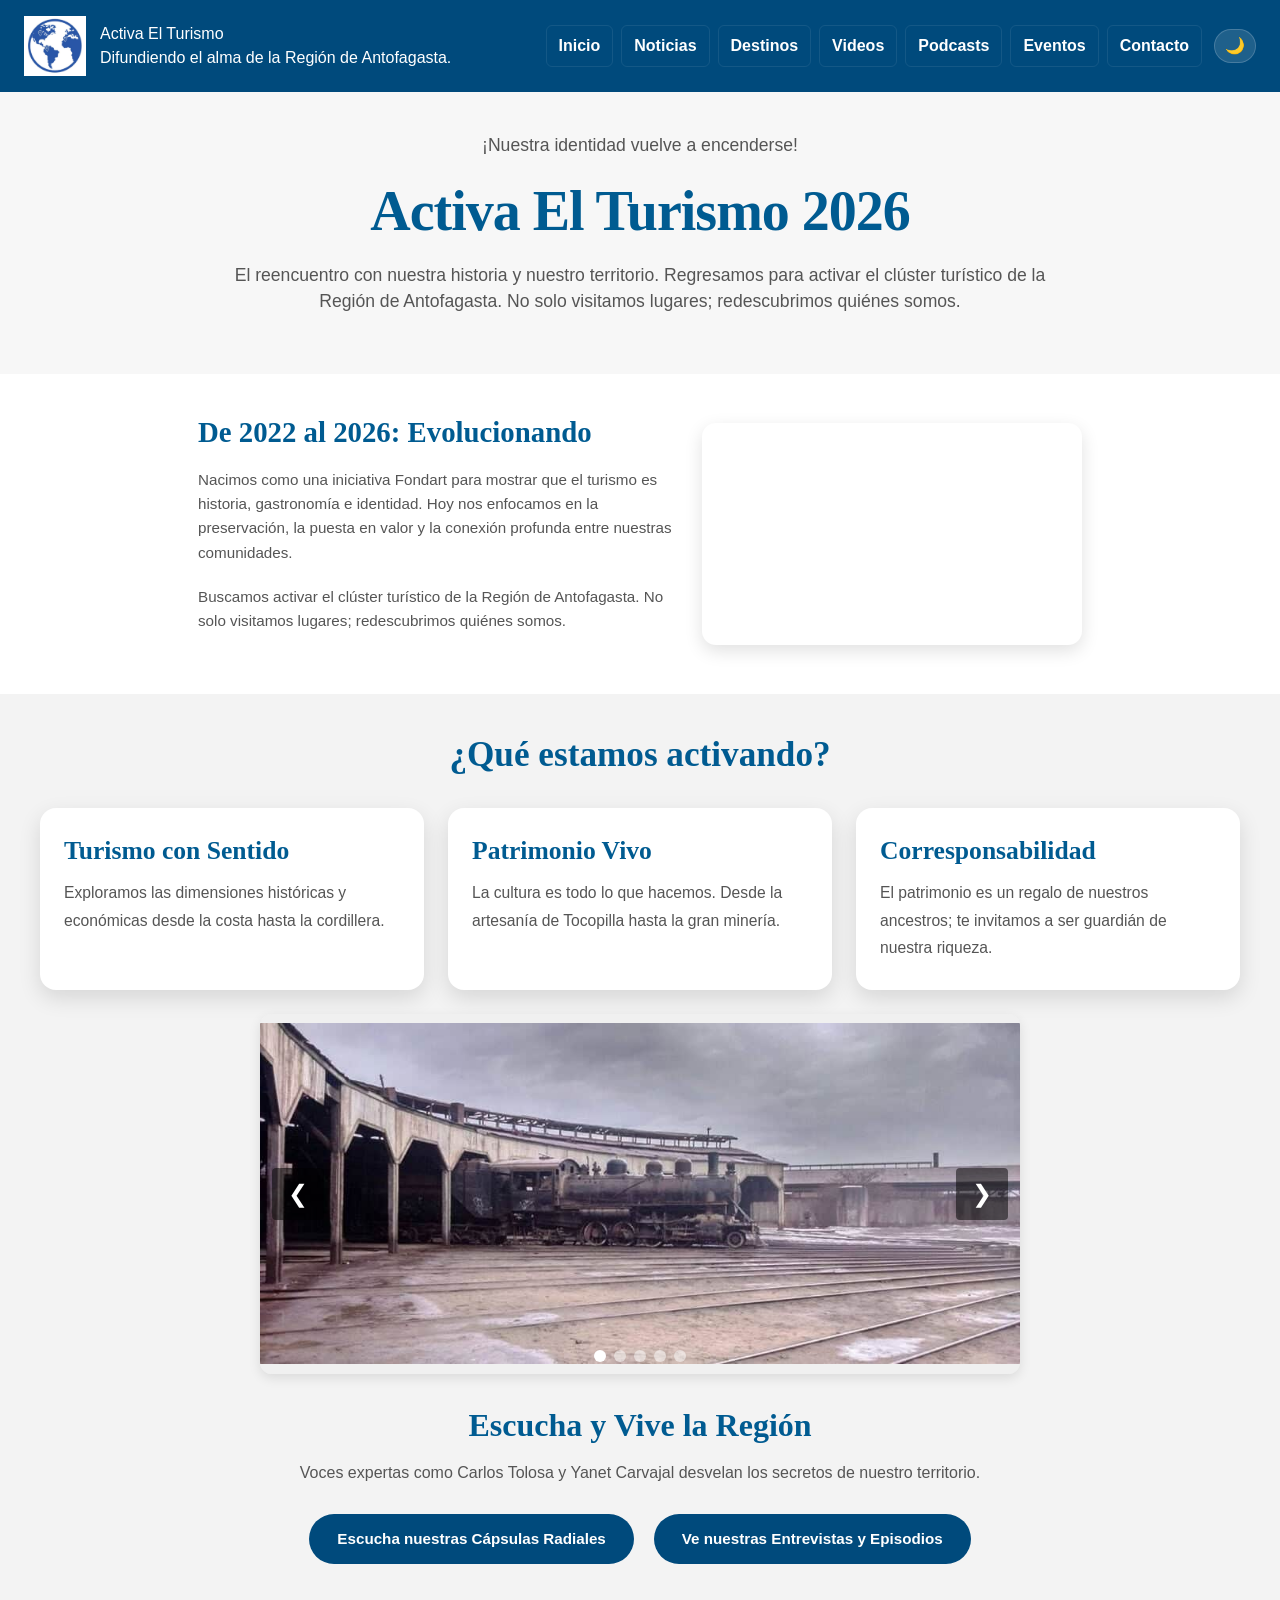
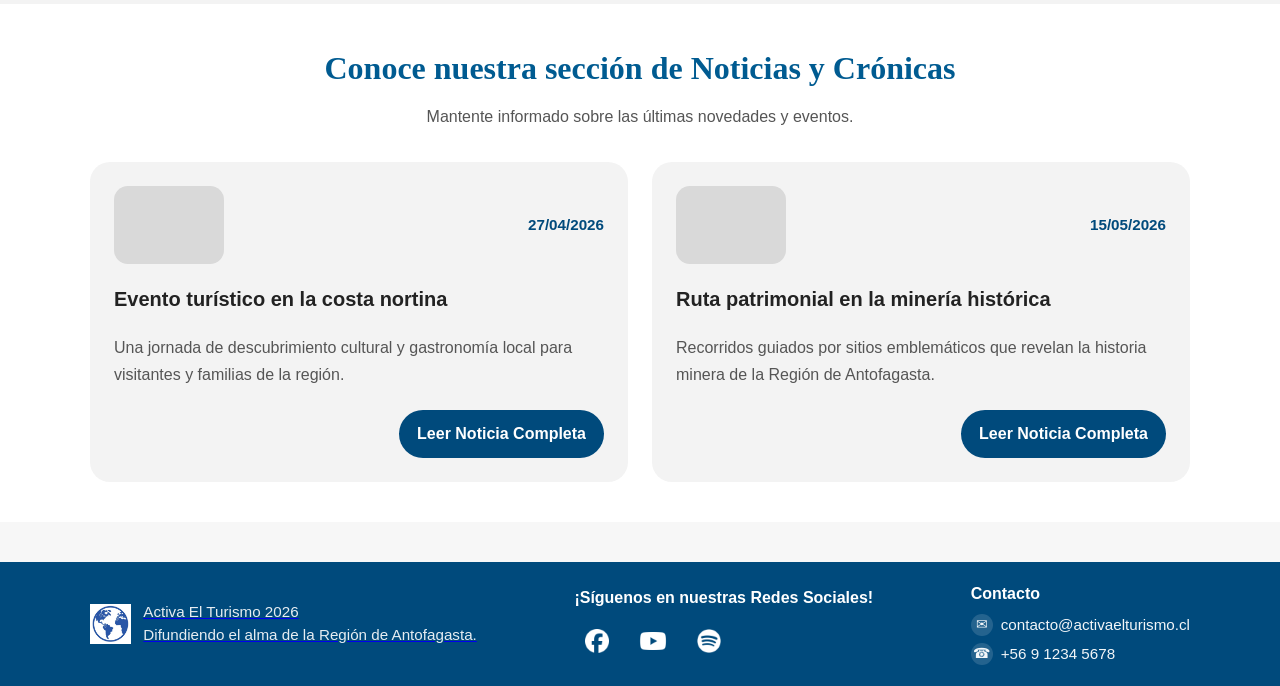
==== index.html @ f39cff01 "Prototipo mejorado portal Activa El Turismo Mejora en base al prototipo inicial propuesto para el po" ====
<!DOCTYPE html>
<html lang="es">
<head>
    <meta charset="UTF-8">
    <meta name="viewport" content="width=device-width, initial-scale=1.0">
    <title>Activa El Turismo </title>
    <link rel="stylesheet" href="css/styles.css">
</head>
<body>
    <header class="site-header">
        <div class="header-inner">
            <div class="logo-container">
                <a href="index.html" class="logo-link">
                    <img src="img/Logo ActivaelTurismo.png" alt="Activa el Turismo logo" class="site-logo">
                </a>
                <a href="index.html" class="logo-link site-title-link">Activa El Turismo <br> Difundiendo el alma de la Región de Antofagasta.</a>
            </div>

            <nav class="site-nav" aria-label="Main navigation">
                <a href="index.html" class="nav-link">Inicio</a>
                <a href="noticias.html" class="nav-link">Noticias</a>
                <a href="#" class="nav-link">Destinos</a>
                <a href="videos.html" class="nav-link">Videos</a>
                <a href="podcasts.html" class="nav-link">Podcasts</a>
                <a href="#" class="nav-link">Eventos</a>
                <a href="#site-footer" class="nav-link">Contacto</a>
                <button class="theme-toggle" id="theme-toggle" type="button" aria-label="Cambiar a modo oscuro">🌙</button>
            </nav>
        </div>
    </header>

    <main>
        <section class="hero">
            <p>¡Nuestra identidad vuelve a encenderse!</p>
            <h1>Activa El Turismo 2026</h1>
            <p>El reencuentro con nuestra historia y nuestro territorio. Regresamos para activar el clúster turístico de la Región de Antofagasta. No solo visitamos lugares; redescubrimos quiénes somos.</p>
        </section>

        <section class="slider-section">
            <div class="slider-wrapper">
                <div class="slider-text">
                    <h2>De 2022 al 2026: Evolucionando</h2>
                    <p>Nacimos como una iniciativa Fondart para mostrar que el turismo es historia, gastronomía e identidad. Hoy nos enfocamos en la preservación, la puesta en valor y la conexión profunda entre nuestras comunidades.</p>
                    <p>Buscamos activar el clúster turístico de la Región de Antofagasta. No solo visitamos lugares; redescubrimos quiénes somos.</p>
                </div>
                <div class="video-embed-card">
                    <iframe src="https://www.youtube.com/embed/65KJf-vtt9I?si=HxEZ2-g8BBGHd6oU" title="Video destacado de Activa el Turismo" frameborder="0" allow="accelerometer; autoplay; clipboard-write; encrypted-media; gyroscope; picture-in-picture; web-share" referrerpolicy="strict-origin-when-cross-origin" allowfullscreen loading="lazy"></iframe>
                </div>
            </div>
        </section>
        <section class="feature-cards-section">
            <h2 class="section-title">¿Qué estamos activando?</h2>
            <div class="feature-cards">
                <article class="feature-card">
                    <h3>Turismo con Sentido</h3>
                    <p>Exploramos las dimensiones históricas y económicas desde la costa hasta la cordillera.</p>
                </article>
                <article class="feature-card">
                    <h3>Patrimonio Vivo</h3>
                    <p>La cultura es todo lo que hacemos. Desde la artesanía de Tocopilla hasta la gran minería.</p>
                </article>
                <article class="feature-card">
                    <h3>Corresponsabilidad</h3>
                    <p>El patrimonio es un regalo de nuestros ancestros; te invitamos a ser guardián de nuestra riqueza.</p>
                </article>
            </div>
                            <div class="slider-container">
                    <div class="slider-track">
                        <div class="slider-item"><img src="img/estacion baquedano.jpg" alt="Estación Baquedano"></div>
                        <div class="slider-item"><img src="img/mina chuquicamata.JPG" alt="Mina Chuquicamata"></div>
                        <div class="slider-item"><img src="img/muelle salitrero.jpg" alt="Muelle Salitrero"></div>
                        <div class="slider-item"><img src="img/ruinas huancacha.jpg" alt="Ruinas Huancacha"></div>
                        <div class="slider-item"><img src="img/pictograma.jpg" alt="Pictograma"></div>
                    </div>
                    <button class="slider-btn slider-prev" aria-label="Previous slide">❮</button>
                    <button class="slider-btn slider-next" aria-label="Next slide">❯</button>
                    <div class="slider-indicators">
                        <button class="indicator active" data-slide="0" aria-label="Slide 1"></button>
                        <button class="indicator" data-slide="1" aria-label="Slide 2"></button>
                        <button class="indicator" data-slide="2" aria-label="Slide 3"></button>
                        <button class="indicator" data-slide="3" aria-label="Slide 4"></button>
                        <button class="indicator" data-slide="4" aria-label="Slide 5"></button>
                    </div>
                </div>
            <h2 class="section-subtitle">Escucha y Vive la Región</h2>
            <p class="section-description">Voces expertas como Carlos Tolosa y Yanet Carvajal desvelan los secretos de nuestro territorio.</p>
            <div class="section-buttons">
                <a href="podcasts.html" class="action-btn">Escucha nuestras Cápsulas Radiales</a>
                <a href="videos.html" class="action-btn">Ve nuestras Entrevistas y Episodios</a>
            </div>
        </section>

        <section class="news-section">
            <div class="news-inner">
                <h2 class="news-title">Conoce nuestra sección de Noticias y Crónicas</h2>
                <p class="news-description">Mantente informado sobre las últimas novedades y eventos.</p>

                <div class="news-cards">
                    <article class="news-card">
                        <div class="news-card-top">
                            <div class="news-image-placeholder"></div>
                            <span class="news-date">27/04/2026</span>
                        </div>
                        <h3>Evento turístico en la costa nortina</h3>
                        <p>Una jornada de descubrimiento cultural y gastronomía local para visitantes y familias de la región.</p>
                        <a href="noticias.html" class="news-btn">Leer Noticia Completa</a>
                    </article>
                    <article class="news-card">
                        <div class="news-card-top">
                            <div class="news-image-placeholder"></div>
                            <span class="news-date">15/05/2026</span>
                        </div>
                        <h3>Ruta patrimonial en la minería histórica</h3>
                        <p>Recorridos guiados por sitios emblemáticos que revelan la historia minera de la Región de Antofagasta.</p>
                        <a href="noticias.html" class="news-btn">Leer Noticia Completa</a>
                    </article>
                </div>
            </div>
        </section>
    </main>

    <button class="back-to-top" id="back-to-top" type="button" aria-label="Volver arriba">↑</button>

    <script src="js/main.js"></script>

    <footer id="site-footer" class="site-footer">
            <div class="footer-inner">
                <div class="footer-left">
                    <a href="index.html" class="logo-link footer-logo-link">
                        <img src="img/Logo ActivaelTurismo.png" alt="Activa el Turismo logo" class="footer-logo">
                    </a>
                    <a href="index.html">
                        <p class="footer-copy">Activa El Turismo 2026 <br> Difundiendo el alma de la Región de Antofagasta.</p>
                    </a>
                </div>
                <div class="footer-links">
                        <h3>¡Síguenos en nuestras Redes Sociales!</h3>
                    <div class="footer-socials-row">
                        <a href="https://www.facebook.com/activaelturismo/" class="footer-link footer-social" aria-label="Facebook"><img src="img/facebook-brands-solid.png" alt="Facebook">
                        </a>
                        <a href="https://www.youtube.com/@activaelturismo5733" class="footer-link footer-social" aria-label="YouTube"><img src="img/youtube-brands-solid.png" alt="YouTube">
                        </a>
                        <a href="https://open.spotify.com/show/64Todh3Bnbe72WPwACtRf4" class="footer-link footer-social" aria-label="Spotify"><img src="img/spotify-brands-solid.png" alt="Spotify">
                        </a>
                    </div>
                </div>
                <div class="footer-right">
                    <div class="footer-contact">
                        <h3>Contacto</h3>
                        <a href="mailto:contacto@activaelturismo.cl" class="footer-contact-link">
                            <span class="footer-contact-icon">✉</span>
                            contacto@activaelturismo.cl
                        </a>
                        <a href="tel:+56912345678" class="footer-contact-link">
                            <span class="footer-contact-icon">☎</span>
                            +56 9 1234 5678
                        </a>
                    </div>


                </div>
            </div>
        </footer>
    </body>
</html>
---- css/styles.css ----
:root {
    --background: #f7f7f7;
    --surface: #ffffff;
    --surface-muted: #f3f3f3;
    --header-bg: #004a7c;
    --header-text: #ffffff;
    --accent: #ffd700;
    --heading-color: #005b91;
    --text-main: #222;
    --text-muted: #555;
    --border-color: rgba(0,0,0,0.08);
    --shadow: rgba(0, 0, 0, 0.12);
}

body.dark-mode {
    --background: #10131a;
    --surface: #171c27;
    --surface-muted: #202634;
    --header-bg: #06243d;
    --header-text: #f4f7fb;
    --accent: #ffcf33;
    --heading-color: #ffd166;
    --text-main: #f4f7fb;
    --text-muted: #c8d1e0;
    --border-color: rgba(255,255,255,0.12);
    --shadow: rgba(0, 0, 0, 0.35);
}

@import url('https://fonts.googleapis.com/css2?family=Poppins:wght@400;600;700&display=swap');
@import url('https://fonts.googleapis.com/css2?family=Playfair+Display:wght@700;800&display=swap');

* {
    box-sizing: border-box;
    margin: 0;
    padding: 0;
}

body {
    font-family: 'Poppins', sans-serif;
    line-height: 1.5;
    background: var(--background);
    color: var(--text-main);
    transition: background 180ms ease, color 180ms ease;
}

.site-header {
    background: var(--header-bg);
    padding: 16px 24px;
    color: var(--header-text);
}

.header-inner {
    display: flex;
    align-items: center;
    gap: 20px;
}

.logo-container {
    display: flex;
    align-items: center;
    gap: 14px;
}

.logo-link {
    display: inline-flex;
    align-items: center;
    text-decoration: none;
    color: inherit;
}

.footer-logo-link {
    display: inline-flex;
    align-items: center;
}

.site-logo {
    max-height: 60px;
    width: auto;
    display: block;
}

.site-title {
    font-size: 1.5rem;
    font-weight: 700;
}

.site-nav {
    margin-left: auto;
    display: flex;
    gap: 8px;
    align-items: center;
}

.nav-link {
    color: var(--header-text);
    text-decoration: none;
    padding: 8px 12px;
    border-radius: 6px;
    font-weight: 600;
    background: transparent;
    border: 1px solid rgba(255,255,255,0.08);
    transition: background 150ms ease, transform 120ms ease;
}

.nav-link:hover {
    background: rgba(255,255,255,0.06);
    transform: translateY(-1px);
}

.theme-toggle {
    border: 1px solid rgba(255,255,255,0.18);
    background: rgba(255,255,255,0.12);
    color: var(--header-text);
    border-radius: 999px;
    padding: 8px 10px;
    cursor: pointer;
    font-size: 1rem;
    line-height: 1;
    margin-left: 4px;
}

.theme-toggle:hover {
    background: rgba(255,255,255,0.2);
}

.back-to-top {
    position: fixed;
    right: 20px;
    bottom: 20px;
    z-index: 1000;
    width: 48px;
    height: 48px;
    border: none;
    border-radius: 50%;
    background: var(--header-bg);
    color: var(--header-text);
    font-size: 1.25rem;
    cursor: pointer;
    box-shadow: 0 8px 24px rgba(0, 0, 0, 0.2);
    display: none;
    align-items: center;
    justify-content: center;
}

.back-to-top:hover {
    filter: brightness(1.08);
}

.back-to-top.visible {
    display: flex;
}

@media (max-width: 700px) {
    .header-inner {
        flex-direction: column;
        align-items: flex-start;
        gap: 12px;
    }

    .site-nav {
        width: 100%;
        flex-wrap: wrap;
        gap: 6px;
    }

    .nav-link {
        flex: 1 1 auto;
        text-align: center;
    }
}

.hero {
    padding: 40px 24px;
    max-width: 900px;
    margin: 0 auto;
    text-align: center;
}

.hero h1 {
    font-size: 3.5rem;
    margin-bottom: 16px;
    text-align: center;
    font-family: 'Playfair Display', serif;
    font-weight: 800;
    color: var(--heading-color);
    letter-spacing: -1px;
    line-height: 1.2;
}

.hero p {
    font-size: 1.1rem;
    color: var(--text-muted);
    text-align: center;
    margin-bottom: 20px;
}

/* Footer */
.site-footer {
    background: var(--header-bg);
    color: var(--header-text);
    padding: 20px 24px;
    margin-top: 40px;
}

.footer-inner {
    max-width: 1100px;
    margin: 0 auto;
    display: flex;
    align-items: center;
    justify-content: space-between;
    gap: 12px;
}

.footer-left {
    display: flex;
    align-items: center;
    gap: 12px;
}

.footer-logo {
    max-height: 40px;
    width: auto;
}

.footer-copy {
    color: rgba(255,255,255,0.9);
    font-size: 0.95rem;
}

.footer-right {
    display: flex;
    flex-direction: column;
    align-items: flex-end;
    gap: 12px;
}

.footer-contact {
    display: flex;
    flex-direction: column;
    gap: 6px;
}

.footer-contact h3 {
    font-size: 1rem;
    margin-bottom: 2px;
    color: var(--header-text);
}

.footer-contact-link {
    display: inline-flex;
    align-items: center;
    gap: 8px;
    color: rgba(255,255,255,0.95);
    text-decoration: none;
    font-size: 0.95rem;
}

.footer-contact-icon {
    display: inline-flex;
    align-items: center;
    justify-content: center;
    width: 22px;
    height: 22px;
    border-radius: 50%;
    background: rgba(255,255,255,0.14);
    font-size: 0.85rem;
}

.footer-links {
    display: flex;
    flex-direction: column;
    align-items: flex-start;
    gap: 8px;
}

.footer-links h3 {
    font-size: 1rem;
    margin-bottom: 2px;
    color: var(--header-text);
}

.footer-link {
    color: rgba(255,255,255,0.9);
    text-decoration: none;
    font-size: 0.95rem;
    padding: 6px 8px;
    border-radius: 8px;
    display: inline-flex;
    align-items: center;
    gap: 8px;
}

.footer-link:hover {
    background: rgba(255,255,255,0.08);
}

.footer-socials-row {
    display: flex;
    flex-direction: row;
    gap: 10px;
    align-items: center;
}

.footer-link img,
.footer-social i {
    width: 30px;
    height: 30px;
    display: inline-flex;
    align-items: center;
    justify-content: center;
    object-fit: contain;
    /* ensure icons appear white */
    filter: brightness(0) invert(1);
    color: #ffffff;
}

@media (max-width: 700px) {
    .footer-inner {
        flex-direction: column;
        align-items: flex-start;
        gap: 10px;
    }

    .footer-right {
        align-items: flex-start;
        width: 100%;
    }

    .footer-links {
        width: 100%;
        justify-content: flex-start;
        flex-wrap: wrap;
    }
}

.panel-form-section {
    padding: 0 24px 40px;
    max-width: 1000px;
    margin: 0 auto;
}

.panel-form-card {
    background: var(--surface);
    border: 1px solid var(--border-color);
    border-radius: 18px;
    padding: 28px;
    box-shadow: 0 10px 30px var(--shadow);
}

.panel-form-card h2 {
    font-family: 'Playfair Display', serif;
    color: var(--heading-color);
    margin-bottom: 20px;
}

.form-grid {
    display: grid;
    grid-template-columns: repeat(2, minmax(0, 1fr));
    gap: 16px;
}

.form-field {
    display: flex;
    flex-direction: column;
    gap: 8px;
    font-weight: 600;
    color: var(--text-main);
}

.form-field span {
    font-size: 0.95rem;
}

.form-field input,
.form-field textarea {
    width: 100%;
    border: 1px solid var(--border-color);
    border-radius: 10px;
    padding: 12px 14px;
    font: inherit;
    background: var(--surface-muted);
    color: var(--text-main);
}

.form-field textarea {
    resize: vertical;
    min-height: 110px;
}

.form-field-full {
    grid-column: 1 / -1;
}

.image-upload-block {
    margin-top: 20px;
    display: flex;
    flex-direction: column;
    gap: 12px;
}

.image-upload-btn,
.form-action-btn {
    border: none;
    border-radius: 999px;
    padding: 10px 16px;
    font-weight: 600;
    cursor: pointer;
    transition: transform 120ms ease, filter 120ms ease;
}

.image-upload-btn {
    background: var(--accent);
    color: #1c1c1c;
    align-self: flex-start;
}

.image-upload-btn:hover,
.form-action-btn:hover {
    transform: translateY(-1px);
    filter: brightness(1.02);
}

.image-preview-box {
    min-height: 180px;
    border: 2px dashed var(--border-color);
    border-radius: 14px;
    display: flex;
    align-items: center;
    justify-content: center;
    background: var(--surface-muted);
    overflow: hidden;
}

.image-preview-box img {
    display: none;
    width: 100%;
    height: 100%;
    object-fit: cover;
}

.image-preview-box.has-image img {
    display: block;
}

.image-preview-box span {
    color: var(--text-muted);
    padding: 16px;
    text-align: center;
}

.form-actions {
    display: flex;
    gap: 12px;
    flex-wrap: wrap;
    margin-top: 24px;
}

.form-action-btn.primary {
    background: var(--header-bg);
    color: var(--header-text);
}

.form-action-btn.secondary {
    background: var(--surface-muted);
    color: var(--text-main);
    border: 1px solid var(--border-color);
}

@media (max-width: 700px) {
    .form-grid {
        grid-template-columns: 1fr;
    }

    .panel-form-card {
        padding: 20px;
    }
}

/* Image Slider */
.slider-section {
    padding: 40px 24px;
    background: var(--surface);
}

.slider-wrapper {
    max-width: 1100px;
    margin: 0 auto;
    display: flex;
    gap: 24px;
    align-items: center;
    justify-content: center;
}

.slider-text {
    flex: 0 0 45%;
    max-width: 480px;
}

.video-embed-card {
    flex: 0 0 380px;
    max-width: 380px;
    background: var(--surface);
    border-radius: 14px;
    padding: 10px;
    box-shadow: 0 6px 18px var(--shadow);
}

.video-embed-card iframe {
    width: 100%;
    aspect-ratio: 16 / 9;
    border: 0;
    border-radius: 10px;
    display: block;
}

.slider-text h2 {
        font-family: 'Playfair Display', serif;
        font-size: 1.8rem;
        color: var(--heading-color);
        margin-bottom: 16px;
        line-height: 1.3;
    }
.slider-text p {
    font-size: 0.95rem;
    color: var(--text-muted);
    margin-bottom: 20px;
    line-height: 1.6;
}

.slider-highlights {
    list-style: none;
    padding: 0;
}

.slider-highlights li {
    padding: 8px 0;
    padding-left: 24px;
    position: relative;
    color: #666;
    font-size: 0.95rem;
}

.slider-highlights li:before {
    content: "✓";
    position: absolute;
    left: 0;
    color: var(--accent);
    font-weight: bold;
    font-size: 1.1rem;
}

.slider-container {
    max-width: 760px;
    margin: 24px auto 0 auto;
    position: relative;
    overflow: hidden;
    border-radius: 12px;
    box-shadow: 0 4px 12px rgba(0, 0, 0, 0.1);
}

.slider-track {
    display: flex;
    transition: transform 500ms ease-in-out;
}

.slider-item {
    min-width: 100%;
    display: flex;
    align-items: center;
    justify-content: center;
    background: #f0f0f0;
}

.slider-item img {
    width: 100%;
    height: auto;
    max-height: 360px;
    object-fit: cover;
    display: block;
}

.slider-btn {
    position: absolute;
    top: 50%;
    transform: translateY(-50%);
    background: rgba(0, 0, 0, 0.5);
    color: white;
    border: none;
    padding: 12px 16px;
    font-size: 24px;
    cursor: pointer;
    border-radius: 4px;
    transition: background 200ms ease;
    z-index: 10;
}

.slider-btn:hover {
    background: rgba(0, 0, 0, 0.8);
}

.slider-prev {
    left: 12px;
}

.slider-next {
    right: 12px;
}

.slider-indicators {
    position: absolute;
    bottom: 12px;
    left: 50%;
    transform: translateX(-50%);
    display: flex;
    gap: 8px;
    z-index: 10;
}

.indicator {
    width: 12px;
    height: 12px;
    border-radius: 50%;
    background: rgba(255, 255, 255, 0.5);
    border: none;
    cursor: pointer;
    transition: background 200ms ease;
}

.indicator.active {
    background: rgba(255, 255, 255, 1);
}

.indicator:hover {
    background: rgba(255, 255, 255, 0.8);
}

@media (max-width: 700px) {
    .slider-item img {
        max-height: 300px;
    }

    .slider-btn {
        padding: 10px 12px;
        font-size: 18px;
    }

    .slider-wrapper {
        flex-direction: column;
        gap: 24px;
    }

    .slider-text {
        flex: 1 1 auto;
        max-width: 100%;
    }

    .video-embed-card {
        flex: 1 1 auto;
        max-width: 100%;
    }

    .slider-container {
        width: 100%;
        max-width: 100%;
    }

    .slider-text h2 {
        font-size: 1.4rem;
    }

    .slider-text p {
        font-size: 0.9rem;
    }
}

.feature-cards-section {
    padding: 40px 24px;
    background: var(--surface-muted);
}

.section-title,
.section-subtitle {
    font-family: 'Playfair Display', serif;
    font-weight: 700;
    color: var(--heading-color);
    text-align: center;
}

.section-title {
    font-size: 2.2rem;
    margin-bottom: 32px;
    line-height: 1.2;
}

.section-subtitle {
    font-size: 2rem;
    margin-top: 32px;
    line-height: 1.2;
}

.section-description {
    text-align: center;
    color: var(--text-muted);
    font-size: 1rem;
    max-width: 700px;
    margin: 16px auto 28px auto;
    line-height: 1.6;
}

.section-buttons {
    display: flex;
    gap: 20px;
    justify-content: center;
    margin-top: 28px;
    flex-wrap: wrap;
}

.action-btn {
    display: inline-block;
    padding: 14px 28px;
    background: var(--header-bg);
    color: white;
    text-decoration: none;
    border-radius: 28px;
    font-weight: 600;
    font-size: 0.95rem;
    transition: background 200ms ease, transform 150ms ease;
    cursor: pointer;
}

.action-btn:hover {
    background: #003a5c;
    transform: translateY(-2px);
}

.feature-cards {
    max-width: 1200px;
    margin: 0 auto;
    display: grid;
    grid-template-columns: repeat(3, minmax(0, 1fr));
    gap: 24px;
}

.feature-card {
    background: var(--surface);
    border-radius: 16px;
    padding: 28px 24px;
    box-shadow: 0 8px 22px var(--shadow);
    transition: transform 200ms ease, box-shadow 200ms ease;
}

.feature-card:hover {
    transform: translateY(-4px);
    box-shadow: 0 12px 30px rgba(0, 0, 0, 0.12);
}

.feature-card h3 {
    font-family: 'Playfair Display', serif;
    font-size: 1.6rem;
    font-weight: 700;
    color: var(--heading-color);
    margin-bottom: 14px;
    line-height: 1.15;
}

.feature-card p {
    color: var(--text-muted);
    line-height: 1.75;
    font-size: 0.98rem;
}

@media (max-width: 900px) {
    .feature-cards {
        grid-template-columns: 1fr;
    }
}

.news-section {
    background: var(--surface);
    padding: 40px 24px;
}

.news-inner {
    max-width: 1100px;
    margin: 0 auto;
}

.news-title {
    font-family: 'Playfair Display', serif;
    font-size: 2rem;
    color: var(--heading-color);
    text-align: center;
    margin-bottom: 12px;
}

.news-description {
    text-align: center;
    color: var(--text-muted);
    font-size: 1rem;
    max-width: 700px;
    margin: 0 auto 32px auto;
    line-height: 1.6;
}

.news-cards {
    display: grid;
    grid-template-columns: repeat(2, minmax(0, 1fr));
    gap: 24px;
}

.news-card {
    background: var(--surface-muted);
    border-radius: 20px;
    padding: 24px;
    display: flex;
    flex-direction: column;
    gap: 20px;
    min-height: 320px;
}

.news-card-top {
    display: flex;
    align-items: center;
    justify-content: space-between;
    gap: 16px;
}

.news-image-placeholder {
    width: 110px;
    height: 78px;
    border-radius: 14px;
    background: #d9d9d9;
}

.news-date {
    color: var(--header-bg);
    font-weight: 700;
    font-size: 0.95rem;
    white-space: nowrap;
}

.news-card h3 {
    font-size: 1.25rem;
    margin: 0;
    color: var(--text-main);
}

.news-card p {
    color: var(--text-muted);
    line-height: 1.7;
    flex: 1;
}

.news-btn {
    align-self: flex-end;
    margin-top: auto;
    padding: 12px 18px;
    background: var(--header-bg);
    color: white;
    text-decoration: none;
    border-radius: 999px;
    font-weight: 600;
    transition: background 200ms ease, transform 150ms ease;
}

.news-btn:hover {
    background: #003a5c;
    transform: translateY(-1px);
}

@media (max-width: 900px) {
    .news-cards {
        grid-template-columns: 1fr;
    }
}

@media (max-width: 700px) {
    .news-card-top {
        flex-direction: column;
        align-items: flex-start;
    }

    .news-image-placeholder {
        width: 100%;
        height: 180px;
    }

    .news-btn {
        width: 100%;
        text-align: center;
    }
}

/* Podcasts episodes list */
.episodes-list {
    max-width: 1100px;
    margin: 32px auto;
    display: flex;
    flex-direction: column;
    gap: 20px;
}

.episode {
    display: flex;
    gap: 20px;
    align-items: flex-start;
    background: var(--surface);
    padding: 18px;
    border-radius: 12px;
    box-shadow: 0 6px 18px var(--shadow);
}

.episode-left {
    flex: 1 1 60%;
}

.episode-right {
    flex: 0 0 280px;
}

.episode-right {
    display: flex;
    align-items: center;
    justify-content: center;
}

.episode-right iframe {
    width: 320px;
    aspect-ratio: 1 / 1;
    max-width: 100%;
    border-radius: 12px;
    box-shadow: 0 6px 16px rgba(0,0,0,0.08);
}

.episode-title {
    font-family: 'Playfair Display', serif;
    font-size: 1.2rem;
    color: var(--heading-color);
    margin: 0 0 8px 0;
}

.episode-recap {
    color: var(--text-muted);
    line-height: 1.6;
    margin-bottom: 10px;
}

.episode-meta {
    font-size: 0.95rem;
    color: var(--text-muted);
}

@media (max-width: 900px) {
    .episode {
        flex-direction: column;
    }

    .episode-right {
        width: 100%;
        flex: none;
    }
    .episode-right iframe {
        width: 100%;
        aspect-ratio: 1 / 1;
        height: auto;
    }
}
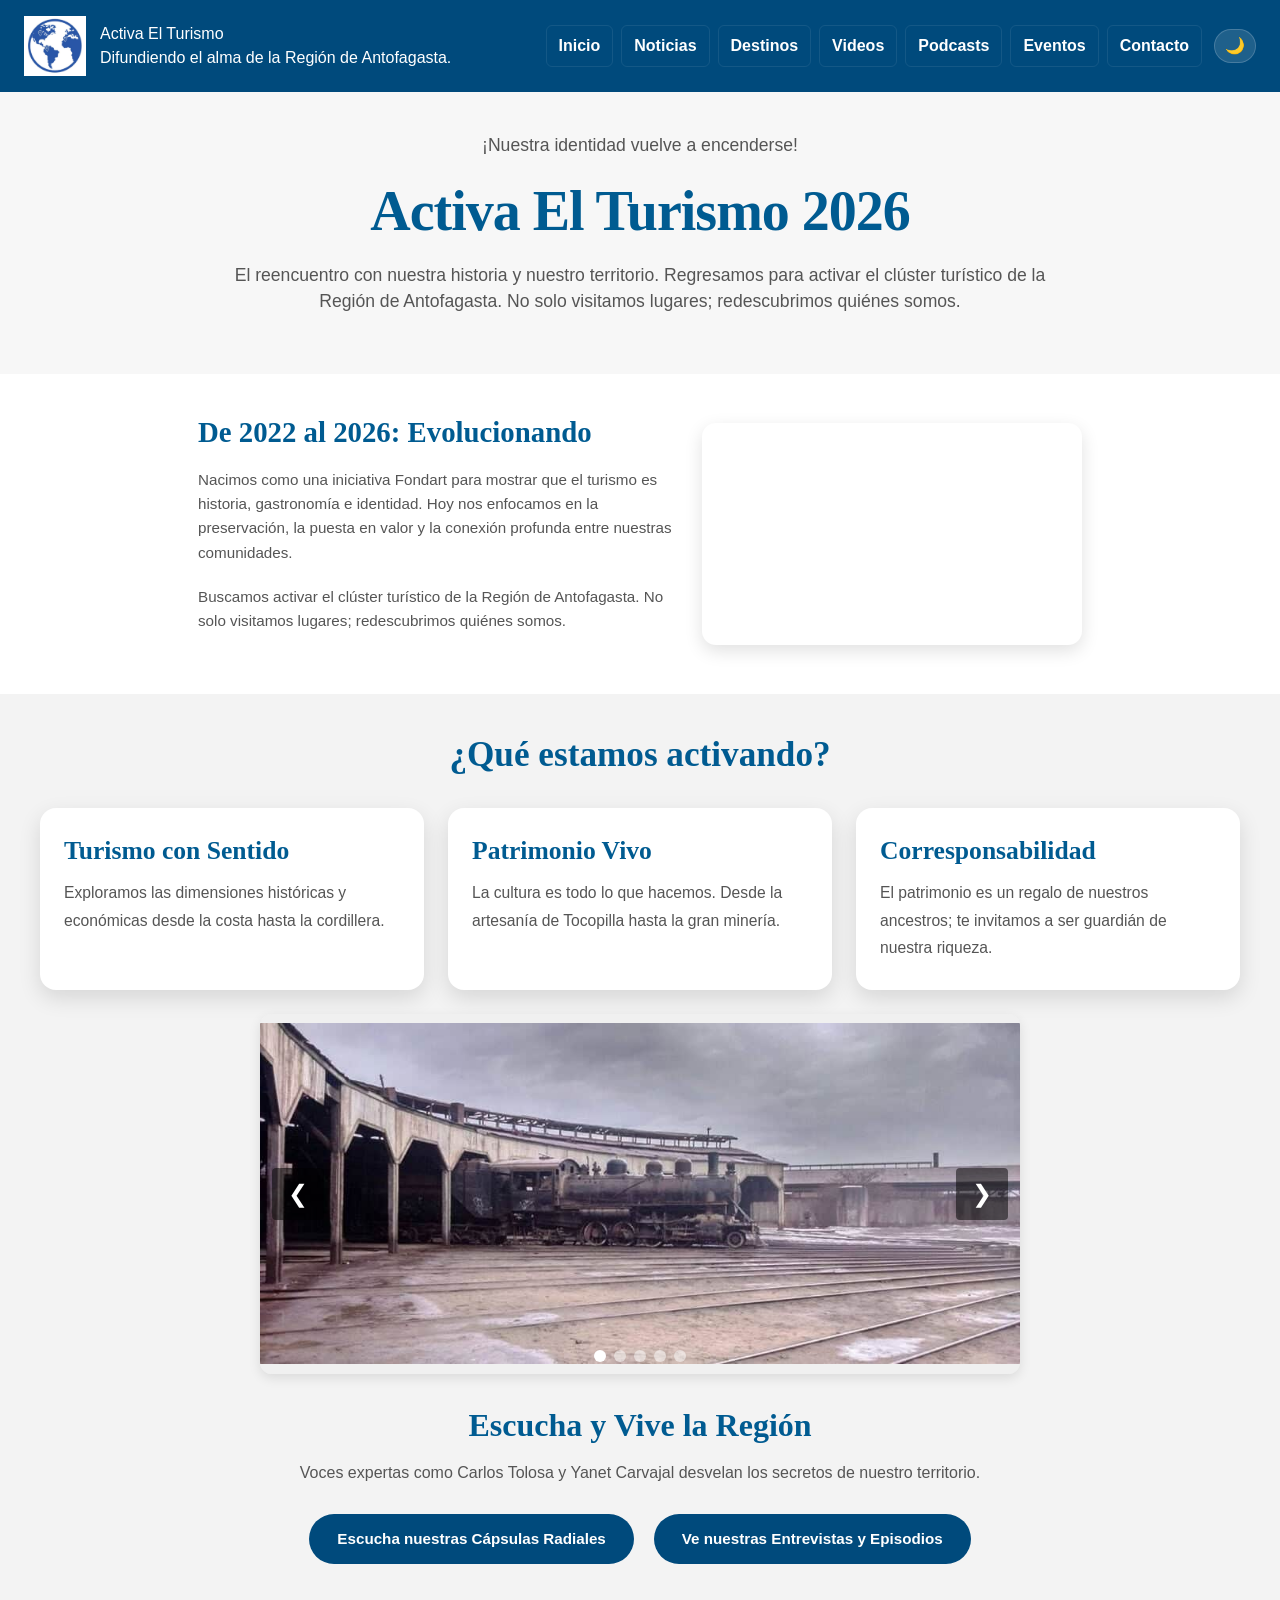
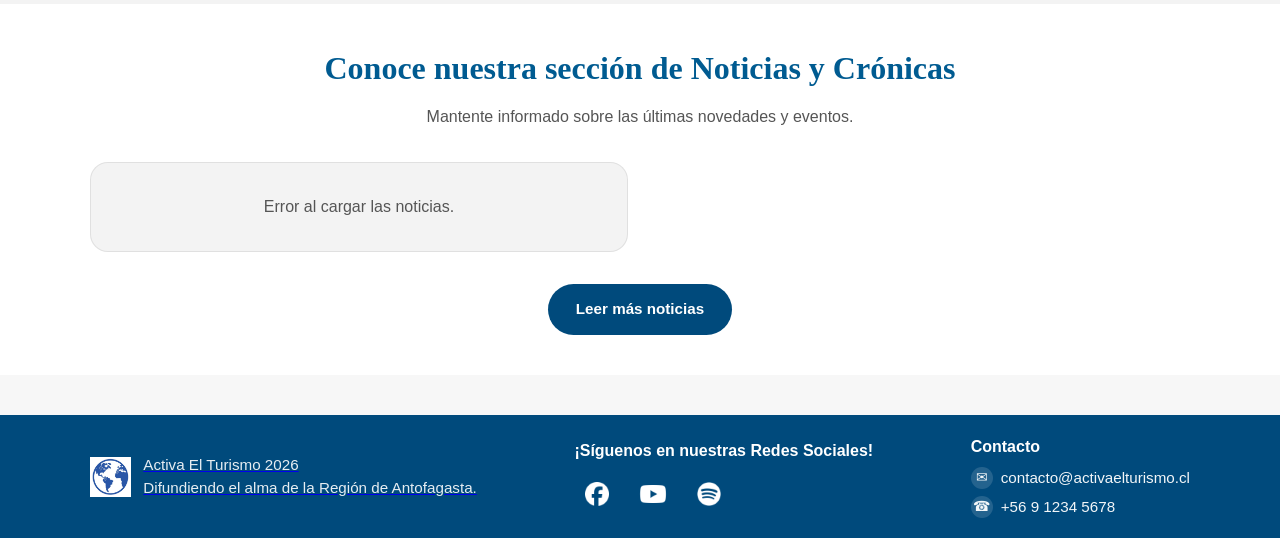
==== commit 19bc05af: "Conexión con BD, noticias se muestran de forma dinámica" ====
--- a/index.html
+++ b/index.html
@@ -95,25 +95,12 @@
                 <h2 class="news-title">Conoce nuestra sección de Noticias y Crónicas</h2>
                 <p class="news-description">Mantente informado sobre las últimas novedades y eventos.</p>
 
-                <div class="news-cards">
-                    <article class="news-card">
-                        <div class="news-card-top">
-                            <div class="news-image-placeholder"></div>
-                            <span class="news-date">27/04/2026</span>
-                        </div>
-                        <h3>Evento turístico en la costa nortina</h3>
-                        <p>Una jornada de descubrimiento cultural y gastronomía local para visitantes y familias de la región.</p>
-                        <a href="noticias.html" class="news-btn">Leer Noticia Completa</a>
-                    </article>
-                    <article class="news-card">
-                        <div class="news-card-top">
-                            <div class="news-image-placeholder"></div>
-                            <span class="news-date">15/05/2026</span>
-                        </div>
-                        <h3>Ruta patrimonial en la minería histórica</h3>
-                        <p>Recorridos guiados por sitios emblemáticos que revelan la historia minera de la Región de Antofagasta.</p>
-                        <a href="noticias.html" class="news-btn">Leer Noticia Completa</a>
-                    </article>
+                <div class="news-cards" id="recent-news-cards">
+                    <div class="news-loading">Cargando noticias...</div>
+                </div>
+                
+                <div style="text-align: center; margin-top: 32px;">
+                    <a href="noticias.html" class="action-btn">Leer más noticias</a>
                 </div>
             </div>
         </section>
--- a/css/styles.css
+++ b/css/styles.css
@@ -339,6 +339,11 @@
     margin: 0 auto;
 }
 
+.panel-form-section .news-btn {
+    display: inline-block;
+    margin-bottom: 22px;
+}
+
 .panel-form-card {
     background: var(--surface);
     border: 1px solid var(--border-color);
@@ -832,8 +837,30 @@
     background: #d9d9d9;
 }
 
+.news-subtitle {
+    margin: 12px 0 8px;
+    color: var(--text-muted);
+    font-style: italic;
+}
+
+.news-author {
+    margin: 0 0 16px;
+    color: var(--text-muted);
+    font-size: 0.95rem;
+}
+
+.news-loading,
+.news-empty {
+    padding: 32px 24px;
+    color: var(--text-muted);
+    text-align: center;
+    background: var(--surface-muted);
+    border-radius: 18px;
+    border: 1px solid var(--border-color);
+}
+
 .news-date {
-    color: var(--header-bg);
+    color: var(--heading-color);
     font-weight: 700;
     font-size: 0.95rem;
     white-space: nowrap;
@@ -842,7 +869,7 @@
 .news-card h3 {
     font-size: 1.25rem;
     margin: 0;
-    color: var(--text-main);
+    color: var(--heading-color);
 }
 
 .news-card p {
@@ -965,3 +992,127 @@
         height: auto;
     }
 }
+
+/* Toast Notifications */
+.toast-container {
+    position: fixed;
+    bottom: 20px;
+    right: 20px;
+    z-index: 9999;
+    display: flex;
+    flex-direction: column;
+    gap: 10px;
+}
+
+.toast {
+    background: var(--surface);
+    color: var(--text-main);
+    padding: 16px 20px;
+    border-radius: 8px;
+    box-shadow: 0 4px 12px rgba(0,0,0,0.15);
+    border-left: 4px solid var(--header-bg);
+    opacity: 0;
+    transform: translateY(20px);
+    transition: opacity 0.3s ease, transform 0.3s ease;
+    display: flex;
+    align-items: center;
+    gap: 12px;
+}
+
+.toast.show {
+    opacity: 1;
+    transform: translateY(0);
+}
+
+.toast.success {
+    border-left-color: #28a745;
+}
+
+.toast.error {
+    border-left-color: #dc3545;
+}
+
+/* News Card Expand Logic */
+.news-card-content-hidden {
+    display: none;
+    margin-top: 16px;
+    padding-top: 16px;
+    border-top: 1px solid var(--border-color);
+}
+
+.news-card.expanded .news-card-content-hidden {
+    display: block;
+    animation: fadeIn 0.4s ease-out;
+}
+
+@keyframes fadeIn {
+    from { opacity: 0; transform: translateY(-10px); }
+    to { opacity: 1; transform: translateY(0); }
+}
+
+/* News Card Layout */
+.news-card.new-layout {
+    display: grid;
+    grid-template-columns: 1.2fr 1fr;
+    gap: 24px;
+    align-items: flex-start;
+    padding: 24px;
+}
+
+.news-card-left {
+    display: flex;
+    flex-direction: column;
+    gap: 12px;
+    height: 100%;
+    min-width: 0;
+}
+
+.news-card-header {
+    display: flex;
+    justify-content: space-between;
+    align-items: flex-start;
+    gap: 16px;
+}
+
+.news-card-header h3 {
+    margin: 0;
+    font-size: 1.3rem;
+}
+
+.news-card-right {
+    display: flex;
+    flex-direction: column;
+    gap: 12px;
+    min-width: 0;
+}
+
+.news-image {
+    width: 100%;
+    max-width: 100%;
+    height: auto;
+    max-height: 250px;
+    border-radius: 12px;
+    object-fit: cover;
+    box-shadow: 0 4px 12px rgba(0,0,0,0.1);
+}
+
+.news-image-placeholder.empty-img {
+    height: 150px;
+    width: 100%;
+    border-radius: 12px;
+}
+
+.news-caption {
+    font-size: 0.85rem;
+    color: var(--text-muted);
+    text-align: center;
+    font-style: italic;
+    margin: 0;
+}
+
+@media (max-width: 768px) {
+    .news-card.new-layout {
+        grid-template-columns: 1fr;
+    }
+}
+
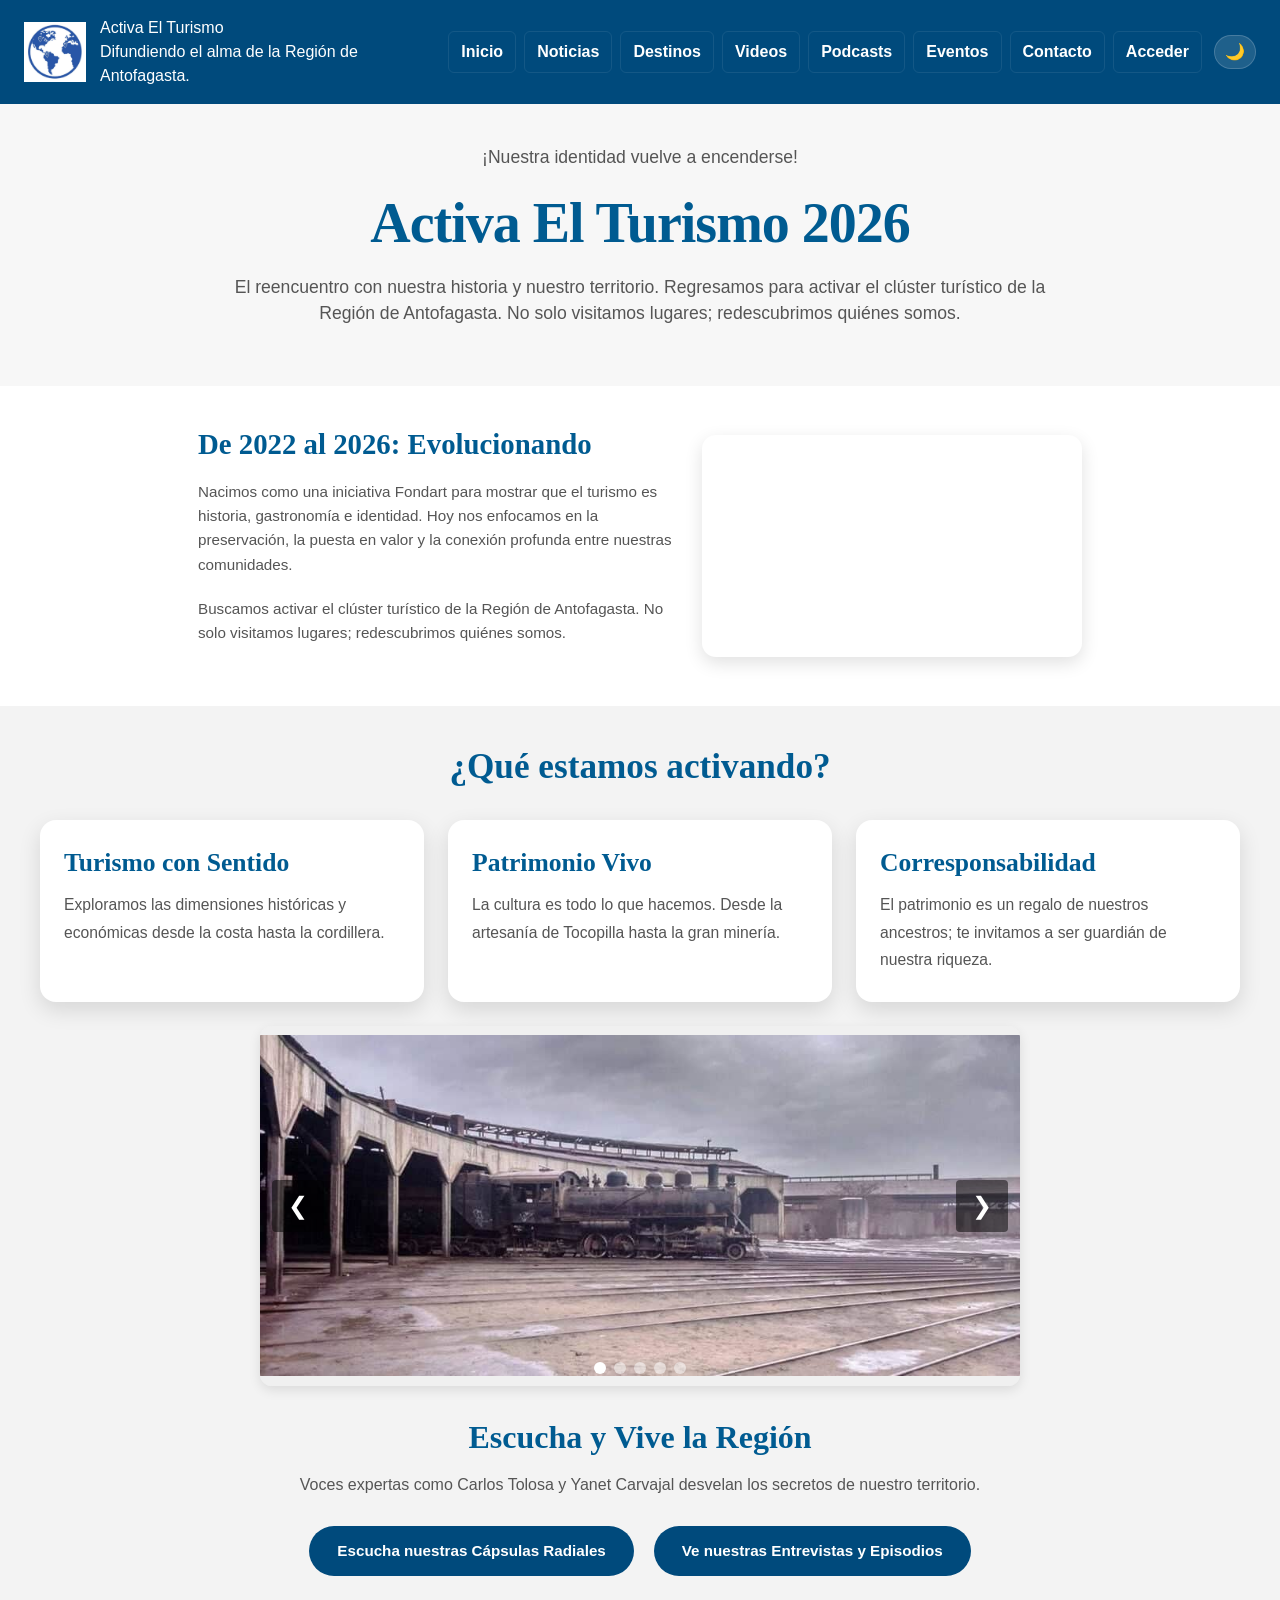
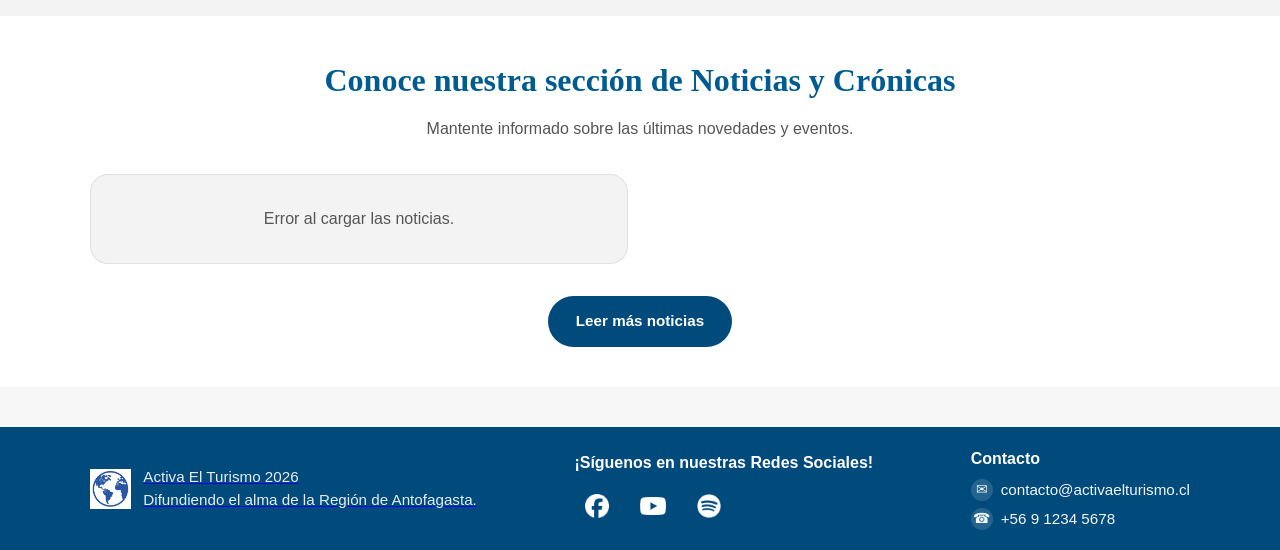
==== commit 132a1b2d: "Filtro por categorías y barra de búsqueda, reemplazo botón panel de noticias por botón de acceso" ====
--- a/index.html
+++ b/index.html
@@ -24,6 +24,7 @@
                 <a href="podcasts.html" class="nav-link">Podcasts</a>
                 <a href="#" class="nav-link">Eventos</a>
                 <a href="#site-footer" class="nav-link">Contacto</a>
+                <a href="panel.php" class="nav-link">Acceder</a>
                 <button class="theme-toggle" id="theme-toggle" type="button" aria-label="Cambiar a modo oscuro">🌙</button>
             </nav>
         </div>
--- a/css/styles.css
+++ b/css/styles.css
@@ -377,6 +377,7 @@
 }
 
 .form-field input,
+.form-field select,
 .form-field textarea {
     width: 100%;
     border: 1px solid var(--border-color);
@@ -1116,3 +1117,309 @@
     }
 }
 
+/* Detalle de Noticia Completa */
+.single-news-detail {
+    max-width: 900px;
+    margin: 40px auto;
+    background: var(--surface);
+    padding: 40px;
+    border-radius: 16px;
+    box-shadow: 0 10px 30px var(--shadow);
+    border: 1px solid var(--border-color);
+}
+
+.single-news-header {
+    margin-bottom: 32px;
+    text-align: left;
+}
+
+.single-news-title {
+    font-family: 'Playfair Display', serif;
+    font-size: 2.5rem;
+    font-weight: 800;
+    line-height: 1.2;
+    color: var(--heading-color);
+    margin-bottom: 16px;
+}
+
+.single-news-subtitle {
+    font-size: 1.3rem;
+    color: var(--text-muted);
+    line-height: 1.4;
+    margin-bottom: 24px;
+    font-weight: 400;
+}
+
+.single-news-meta {
+    display: flex;
+    align-items: center;
+    gap: 12px;
+    font-size: 0.95rem;
+    color: var(--text-muted);
+    border-bottom: 1px solid var(--border-color);
+    padding-bottom: 16px;
+}
+
+.meta-divider {
+    color: var(--border-color);
+}
+
+.single-news-media {
+    margin: 32px 0;
+    text-align: center;
+}
+
+.single-news-image {
+    width: 100%;
+    max-height: 500px;
+    object-fit: cover;
+    border-radius: 16px;
+    box-shadow: 0 8px 24px var(--shadow);
+}
+
+.single-news-caption {
+    margin-top: 12px;
+    font-size: 0.9rem;
+    color: var(--text-muted);
+    font-style: italic;
+}
+
+.single-news-content {
+    font-size: 1.15rem;
+    line-height: 1.8;
+    color: var(--text-main);
+    margin-bottom: 40px;
+}
+
+.single-news-body {
+    white-space: normal;
+    word-break: break-word;
+}
+
+.single-news-actions {
+    text-align: center;
+    border-top: 1px solid var(--border-color);
+    padding-top: 32px;
+}
+
+/* Responsividad para la Noticia Completa */
+@media (max-width: 768px) {
+    .single-news-detail {
+        padding: 24px;
+        margin: 20px 15px;
+    }
+    
+    .single-news-title {
+        font-size: 1.8rem;
+    }
+    
+    .single-news-subtitle {
+        font-size: 1.1rem;
+    }
+}
+
+
+/* ========================================
+   LOGIN PAGE
+   ======================================== */
+
+.login-section {
+    min-height: calc(100vh - 200px);
+    display: flex;
+    align-items: center;
+    justify-content: center;
+    padding: 40px 20px;
+}
+
+.login-card {
+    background: var(--surface);
+    border: 1px solid var(--border-color);
+    border-radius: 20px;
+    box-shadow: 0 20px 60px var(--shadow);
+    padding: 48px 40px;
+    width: 100%;
+    max-width: 440px;
+    animation: fadeIn 0.4s ease-out;
+}
+
+.login-card-header {
+    text-align: center;
+    margin-bottom: 32px;
+}
+
+.login-icon {
+    font-size: 3rem;
+    margin-bottom: 12px;
+    display: block;
+}
+
+.login-title {
+    font-family: 'Playfair Display', serif;
+    font-size: 1.8rem;
+    font-weight: 800;
+    color: var(--heading-color);
+    margin-bottom: 8px;
+}
+
+.login-subtitle {
+    font-size: 0.95rem;
+    color: var(--text-muted);
+    line-height: 1.5;
+}
+
+.login-error {
+    display: flex;
+    align-items: center;
+    gap: 8px;
+    background: rgba(220, 53, 69, 0.1);
+    border: 1px solid rgba(220, 53, 69, 0.3);
+    border-radius: 10px;
+    padding: 12px 16px;
+    margin-bottom: 24px;
+    font-size: 0.9rem;
+    color: #dc3545;
+    animation: fadeIn 0.3s ease-out;
+}
+
+.login-error-icon {
+    flex-shrink: 0;
+}
+
+.login-form {
+    display: flex;
+    flex-direction: column;
+    gap: 20px;
+}
+
+.login-field {
+    display: flex;
+    flex-direction: column;
+    gap: 6px;
+    cursor: default;
+}
+
+.login-label {
+    font-size: 0.9rem;
+    font-weight: 600;
+    color: var(--text-main);
+}
+
+.login-input-wrap {
+    position: relative;
+    display: flex;
+    align-items: center;
+}
+
+.login-input-icon {
+    position: absolute;
+    left: 14px;
+    font-size: 1rem;
+    pointer-events: none;
+    z-index: 1;
+    opacity: 0.6;
+}
+
+.login-input {
+    width: 100%;
+    padding: 12px 44px;
+    background: var(--surface-muted);
+    border: 1.5px solid var(--border-color);
+    border-radius: 10px;
+    font-family: 'Poppins', sans-serif;
+    font-size: 0.95rem;
+    color: var(--text-main);
+    transition: border-color 200ms ease, box-shadow 200ms ease;
+    outline: none;
+}
+
+.login-input:focus {
+    border-color: var(--header-bg);
+    box-shadow: 0 0 0 3px rgba(0, 74, 124, 0.15);
+}
+
+.login-toggle-pw {
+    position: absolute;
+    right: 12px;
+    background: none;
+    border: none;
+    cursor: pointer;
+    font-size: 1rem;
+    opacity: 0.6;
+    padding: 4px;
+    transition: opacity 150ms ease;
+}
+
+.login-toggle-pw:hover {
+    opacity: 1;
+}
+
+.login-submit-btn {
+    margin-top: 8px;
+    padding: 14px;
+    background: var(--header-bg);
+    color: white;
+    border: none;
+    border-radius: 10px;
+    font-family: 'Poppins', sans-serif;
+    font-size: 1rem;
+    font-weight: 600;
+    cursor: pointer;
+    transition: background 200ms ease, transform 150ms ease;
+}
+
+.login-submit-btn:hover {
+    background: #003a5c;
+    transform: translateY(-2px);
+}
+
+.login-submit-btn:active {
+    transform: translateY(0);
+}
+
+.login-back-link {
+    text-align: center;
+    margin-top: 20px;
+    font-size: 0.9rem;
+}
+
+.login-back-link a {
+    color: var(--heading-color);
+    text-decoration: none;
+    font-weight: 600;
+    transition: opacity 150ms;
+}
+
+.login-back-link a:hover {
+    opacity: 0.7;
+}
+
+/* Admin badge y botón de logout en la navegación */
+.nav-admin-badge {
+    color: var(--accent);
+    font-size: 0.85rem;
+    font-weight: 600;
+    padding: 6px 10px;
+    border-radius: 6px;
+    background: rgba(255, 215, 0, 0.15);
+    white-space: nowrap;
+}
+
+.nav-logout-btn {
+    background: rgba(220, 53, 69, 0.2) !important;
+    color: #ff6b7a !important;
+    border-radius: 6px;
+    transition: background 200ms ease !important;
+}
+
+.nav-logout-btn:hover {
+    background: rgba(220, 53, 69, 0.4) !important;
+}
+
+@media (max-width: 768px) {
+    .login-card {
+        padding: 32px 24px;
+    }
+    .login-title {
+        font-size: 1.5rem;
+    }
+}
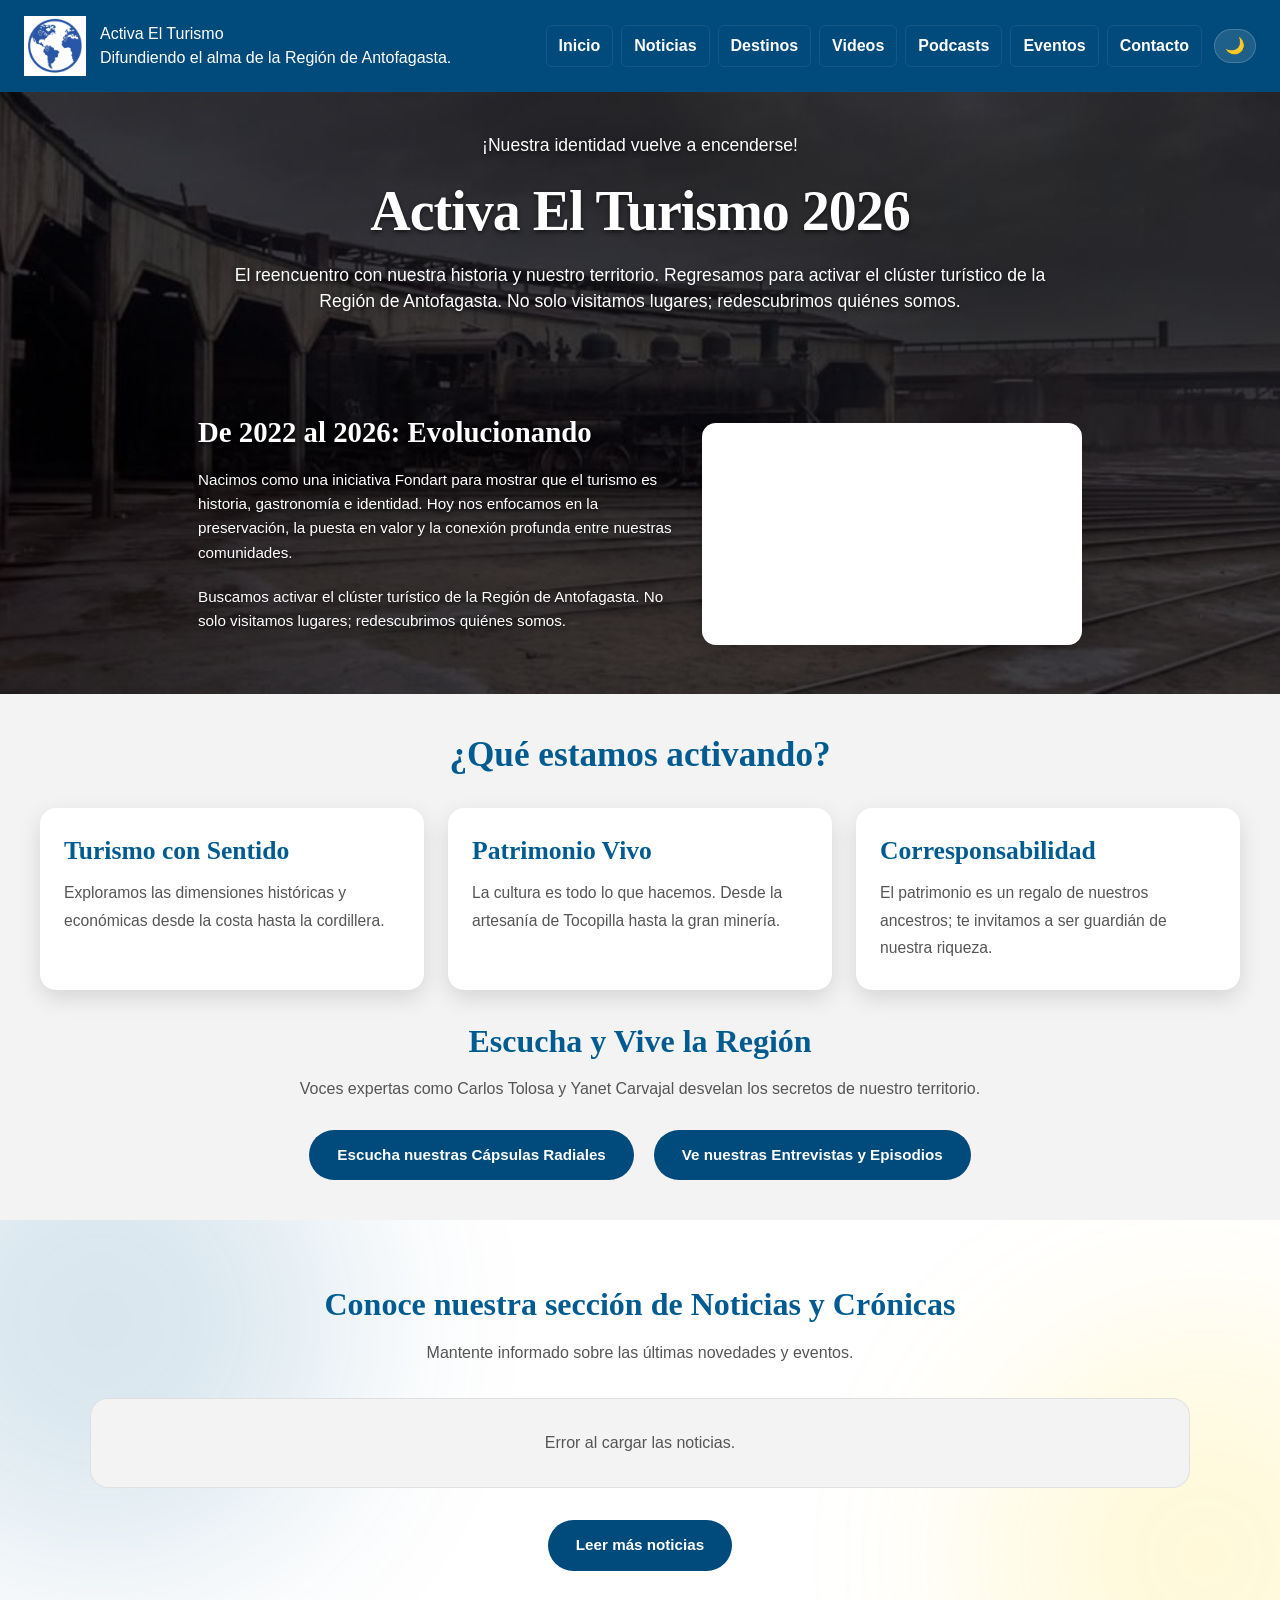
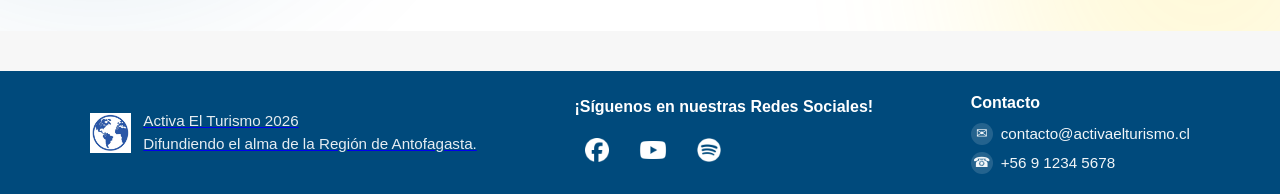
==== commit be42e803: "Mejora de diseño, se agregan efectos, colores y fondos. Inserción de destinos en la BD." ====
--- a/index.html
+++ b/index.html
@@ -19,73 +19,68 @@
             <nav class="site-nav" aria-label="Main navigation">
                 <a href="index.html" class="nav-link">Inicio</a>
                 <a href="noticias.html" class="nav-link">Noticias</a>
-                <a href="#" class="nav-link">Destinos</a>
+                <a href="destinos.html" class="nav-link">Destinos</a>
                 <a href="videos.html" class="nav-link">Videos</a>
                 <a href="podcasts.html" class="nav-link">Podcasts</a>
                 <a href="#" class="nav-link">Eventos</a>
                 <a href="#site-footer" class="nav-link">Contacto</a>
-                <a href="panel.php" class="nav-link">Acceder</a>
                 <button class="theme-toggle" id="theme-toggle" type="button" aria-label="Cambiar a modo oscuro">🌙</button>
             </nav>
         </div>
     </header>
 
     <main>
-        <section class="hero">
-            <p>¡Nuestra identidad vuelve a encenderse!</p>
-            <h1>Activa El Turismo 2026</h1>
-            <p>El reencuentro con nuestra historia y nuestro territorio. Regresamos para activar el clúster turístico de la Región de Antofagasta. No solo visitamos lugares; redescubrimos quiénes somos.</p>
-        </section>
+        <div class="dynamic-bg-wrapper">
+            <div class="bg-slider">
+                <div class="bg-slide active" style="background-image: url('img/estacion baquedano.jpg');"></div>
+                <div class="bg-slide" style="background-image: url('img/mina chuquicamata.JPG');"></div>
+                <div class="bg-slide" style="background-image: url('img/muelle salitrero.jpg');"></div>
+                <div class="bg-slide" style="background-image: url('img/ruinas huancacha.jpg');"></div>
+                <div class="bg-slide" style="background-image: url('img/pictograma.jpg');"></div>
+                <div class="bg-overlay"></div>
+            </div>
+            
+            <div class="dynamic-bg-content">
+                <section class="hero">
+                    <p>¡Nuestra identidad vuelve a encenderse!</p>
+                    <h1>Activa El Turismo 2026</h1>
+                    <p>El reencuentro con nuestra historia y nuestro territorio. Regresamos para activar el clúster turístico de la Región de Antofagasta. No solo visitamos lugares; redescubrimos quiénes somos.</p>
+                </section>
 
-        <section class="slider-section">
-            <div class="slider-wrapper">
-                <div class="slider-text">
-                    <h2>De 2022 al 2026: Evolucionando</h2>
-                    <p>Nacimos como una iniciativa Fondart para mostrar que el turismo es historia, gastronomía e identidad. Hoy nos enfocamos en la preservación, la puesta en valor y la conexión profunda entre nuestras comunidades.</p>
-                    <p>Buscamos activar el clúster turístico de la Región de Antofagasta. No solo visitamos lugares; redescubrimos quiénes somos.</p>
-                </div>
-                <div class="video-embed-card">
-                    <iframe src="https://www.youtube.com/embed/65KJf-vtt9I?si=HxEZ2-g8BBGHd6oU" title="Video destacado de Activa el Turismo" frameborder="0" allow="accelerometer; autoplay; clipboard-write; encrypted-media; gyroscope; picture-in-picture; web-share" referrerpolicy="strict-origin-when-cross-origin" allowfullscreen loading="lazy"></iframe>
-                </div>
+                <section class="slider-section">
+                    <div class="slider-wrapper">
+                        <div class="slider-text">
+                            <h2>De 2022 al 2026: Evolucionando</h2>
+                            <p>Nacimos como una iniciativa Fondart para mostrar que el turismo es historia, gastronomía e identidad. Hoy nos enfocamos en la preservación, la puesta en valor y la conexión profunda entre nuestras comunidades.</p>
+                            <p>Buscamos activar el clúster turístico de la Región de Antofagasta. No solo visitamos lugares; redescubrimos quiénes somos.</p>
+                        </div>
+                        <div class="video-embed-card">
+                            <iframe src="https://www.youtube.com/embed/65KJf-vtt9I?si=HxEZ2-g8BBGHd6oU" title="Video destacado de Activa el Turismo" frameborder="0" allow="accelerometer; autoplay; clipboard-write; encrypted-media; gyroscope; picture-in-picture; web-share" referrerpolicy="strict-origin-when-cross-origin" allowfullscreen loading="lazy"></iframe>
+                        </div>
+                    </div>
+                </section>
             </div>
-        </section>
+        </div>
         <section class="feature-cards-section">
-            <h2 class="section-title">¿Qué estamos activando?</h2>
+            <h2 class="section-title fade-in-up">¿Qué estamos activando?</h2>
             <div class="feature-cards">
-                <article class="feature-card">
+                <article class="feature-card fade-in-up">
                     <h3>Turismo con Sentido</h3>
                     <p>Exploramos las dimensiones históricas y económicas desde la costa hasta la cordillera.</p>
                 </article>
-                <article class="feature-card">
+                <article class="feature-card fade-in-up delay-1">
                     <h3>Patrimonio Vivo</h3>
                     <p>La cultura es todo lo que hacemos. Desde la artesanía de Tocopilla hasta la gran minería.</p>
                 </article>
-                <article class="feature-card">
+                <article class="feature-card fade-in-up delay-2">
                     <h3>Corresponsabilidad</h3>
                     <p>El patrimonio es un regalo de nuestros ancestros; te invitamos a ser guardián de nuestra riqueza.</p>
                 </article>
             </div>
-                            <div class="slider-container">
-                    <div class="slider-track">
-                        <div class="slider-item"><img src="img/estacion baquedano.jpg" alt="Estación Baquedano"></div>
-                        <div class="slider-item"><img src="img/mina chuquicamata.JPG" alt="Mina Chuquicamata"></div>
-                        <div class="slider-item"><img src="img/muelle salitrero.jpg" alt="Muelle Salitrero"></div>
-                        <div class="slider-item"><img src="img/ruinas huancacha.jpg" alt="Ruinas Huancacha"></div>
-                        <div class="slider-item"><img src="img/pictograma.jpg" alt="Pictograma"></div>
-                    </div>
-                    <button class="slider-btn slider-prev" aria-label="Previous slide">❮</button>
-                    <button class="slider-btn slider-next" aria-label="Next slide">❯</button>
-                    <div class="slider-indicators">
-                        <button class="indicator active" data-slide="0" aria-label="Slide 1"></button>
-                        <button class="indicator" data-slide="1" aria-label="Slide 2"></button>
-                        <button class="indicator" data-slide="2" aria-label="Slide 3"></button>
-                        <button class="indicator" data-slide="3" aria-label="Slide 4"></button>
-                        <button class="indicator" data-slide="4" aria-label="Slide 5"></button>
-                    </div>
-                </div>
-            <h2 class="section-subtitle">Escucha y Vive la Región</h2>
-            <p class="section-description">Voces expertas como Carlos Tolosa y Yanet Carvajal desvelan los secretos de nuestro territorio.</p>
-            <div class="section-buttons">
+
+            <h2 class="section-subtitle fade-in-up delay-1">Escucha y Vive la Región</h2>
+            <p class="section-description fade-in-up delay-2">Voces expertas como Carlos Tolosa y Yanet Carvajal desvelan los secretos de nuestro territorio.</p>
+            <div class="section-buttons fade-in-up delay-3">
                 <a href="podcasts.html" class="action-btn">Escucha nuestras Cápsulas Radiales</a>
                 <a href="videos.html" class="action-btn">Ve nuestras Entrevistas y Episodios</a>
             </div>
@@ -93,14 +88,14 @@
 
         <section class="news-section">
             <div class="news-inner">
-                <h2 class="news-title">Conoce nuestra sección de Noticias y Crónicas</h2>
-                <p class="news-description">Mantente informado sobre las últimas novedades y eventos.</p>
+                <h2 class="news-title fade-in-up">Conoce nuestra sección de Noticias y Crónicas</h2>
+                <p class="news-description fade-in-up delay-1">Mantente informado sobre las últimas novedades y eventos.</p>
 
                 <div class="news-cards" id="recent-news-cards">
                     <div class="news-loading">Cargando noticias...</div>
                 </div>
                 
-                <div style="text-align: center; margin-top: 32px;">
+                <div style="text-align: center; margin-top: 32px;" class="fade-in-up delay-2">
                     <a href="noticias.html" class="action-btn">Leer más noticias</a>
                 </div>
             </div>
--- a/css/styles.css
+++ b/css/styles.css
@@ -482,7 +482,6 @@
     }
 }
 
-/* Image Slider */
 .slider-section {
     padding: 40px 24px;
     background: var(--surface);
@@ -554,102 +553,68 @@
     font-weight: bold;
     font-size: 1.1rem;
 }
-
-.slider-container {
-    max-width: 760px;
-    margin: 24px auto 0 auto;
+/* Slider dinámico de fondo */
+.dynamic-bg-wrapper {
     position: relative;
     overflow: hidden;
-    border-radius: 12px;
-    box-shadow: 0 4px 12px rgba(0, 0, 0, 0.1);
-}
-
-.slider-track {
-    display: flex;
-    transition: transform 500ms ease-in-out;
-}
-
-.slider-item {
-    min-width: 100%;
-    display: flex;
-    align-items: center;
-    justify-content: center;
-    background: #f0f0f0;
-}
-
-.slider-item img {
     width: 100%;
-    height: auto;
-    max-height: 360px;
-    object-fit: cover;
-    display: block;
-}
-
-.slider-btn {
+}
+
+.bg-slider {
     position: absolute;
-    top: 50%;
-    transform: translateY(-50%);
-    background: rgba(0, 0, 0, 0.5);
-    color: white;
-    border: none;
-    padding: 12px 16px;
-    font-size: 24px;
-    cursor: pointer;
-    border-radius: 4px;
-    transition: background 200ms ease;
-    z-index: 10;
-}
-
-.slider-btn:hover {
-    background: rgba(0, 0, 0, 0.8);
-}
-
-.slider-prev {
-    left: 12px;
-}
-
-.slider-next {
-    right: 12px;
-}
-
-.slider-indicators {
+    top: 0;
+    left: 0;
+    width: 100%;
+    height: 100%;
+    z-index: 1;
+}
+
+.bg-slide {
     position: absolute;
-    bottom: 12px;
-    left: 50%;
-    transform: translateX(-50%);
-    display: flex;
-    gap: 8px;
-    z-index: 10;
-}
-
-.indicator {
-    width: 12px;
-    height: 12px;
-    border-radius: 50%;
-    background: rgba(255, 255, 255, 0.5);
-    border: none;
-    cursor: pointer;
-    transition: background 200ms ease;
-}
-
-.indicator.active {
-    background: rgba(255, 255, 255, 1);
-}
-
-.indicator:hover {
-    background: rgba(255, 255, 255, 0.8);
+    top: 0;
+    left: 0;
+    width: 100%;
+    height: 100%;
+    background-size: cover;
+    background-position: center;
+    opacity: 0;
+    transition: opacity 1.5s ease-in-out;
+}
+
+.bg-slide.active {
+    opacity: 1;
+}
+
+.bg-overlay {
+    position: absolute;
+    top: 0;
+    left: 0;
+    width: 100%;
+    height: 100%;
+    background: rgba(0, 0, 0, 0.75);
+    z-index: 2;
+}
+
+.dynamic-bg-content {
+    position: relative;
+    z-index: 3;
+}
+
+/* Modificaciones de texto sobre el fondo */
+.dynamic-bg-content .hero h1,
+.dynamic-bg-content .hero p,
+.dynamic-bg-content .slider-text h2,
+.dynamic-bg-content .slider-text p,
+.dynamic-bg-content .slider-highlights li {
+    color: #ffffff;
+    text-shadow: 0 2px 4px rgba(0,0,0,0.6);
+}
+
+.dynamic-bg-content .slider-section {
+    background: transparent;
 }
 
 @media (max-width: 700px) {
-    .slider-item img {
-        max-height: 300px;
-    }
-
-    .slider-btn {
-        padding: 10px 12px;
-        font-size: 18px;
-    }
-
     .slider-wrapper {
         flex-direction: column;
         gap: 24px;
@@ -662,11 +627,6 @@
 
     .video-embed-card {
         flex: 1 1 auto;
-        max-width: 100%;
-    }
-
-    .slider-container {
-        width: 100%;
         max-width: 100%;
     }
 
@@ -781,9 +741,254 @@
     }
 }
 
-.news-section {
+.destinos-section {
+    padding: 40px 24px 60px;
     background: var(--surface);
-    padding: 40px 24px;
+}
+
+.destinos-layout {
+    max-width: 1300px;
+    margin: 32px auto 0;
+    display: flex;
+    align-items: flex-start;
+    gap: 24px;
+}
+
+.destinos-map-col {
+    flex: 1 1 64%;
+    min-width: 0;
+}
+
+.map-container {
+    border-radius: 16px;
+    overflow: hidden;
+    box-shadow: 0 8px 22px var(--shadow);
+}
+
+.map-container iframe {
+    display: block;
+    width: 100%;
+    height: 620px;
+    min-height: 420px;
+    border: 0;
+    transition: height 250ms ease;
+}
+
+.destinos-map-col.detail-open .map-container iframe {
+    height: 380px;
+}
+
+.destino-detail-panel {
+    display: none;
+    position: relative;
+    background: var(--surface-muted);
+    border: 1px solid var(--border-color);
+    border-radius: 16px;
+    padding: 20px 44px 20px 20px;
+    margin-bottom: 16px;
+}
+
+.destino-detail-panel.visible {
+    display: block;
+}
+
+.destino-detail-close {
+    position: absolute;
+    top: 14px;
+    right: 14px;
+    width: 28px;
+    height: 28px;
+    border: none;
+    border-radius: 50%;
+    background: var(--surface);
+    color: var(--text-main);
+    cursor: pointer;
+    font-size: 14px;
+    line-height: 1;
+}
+
+.destino-detail-close:hover {
+    background: var(--border-color);
+}
+
+.destino-tipo-badge {
+    display: inline-block;
+    padding: 4px 12px;
+    border-radius: 999px;
+    font-size: 0.78rem;
+    font-weight: 700;
+    text-transform: uppercase;
+    letter-spacing: 0.03em;
+    margin-bottom: 10px;
+    background: var(--accent);
+    color: #1a1a1a;
+}
+
+.destino-detail-panel h3 {
+    color: var(--heading-color);
+    font-size: 1.3rem;
+    margin-bottom: 6px;
+}
+
+.destino-detail-direccion {
+    color: var(--text-muted);
+    font-size: 0.9rem;
+    font-style: italic;
+    margin-bottom: 10px;
+}
+
+.destino-detail-descripcion {
+    color: var(--text-main);
+    line-height: 1.6;
+    margin-bottom: 10px;
+}
+
+.destino-detail-dato {
+    color: var(--text-muted);
+    line-height: 1.6;
+    background: var(--surface);
+    border-radius: 10px;
+    padding: 10px 14px;
+}
+
+.destino-detail-dato:empty {
+    display: none;
+}
+
+.destinos-cards-col {
+    flex: 1 1 34%;
+    display: flex;
+    flex-direction: column;
+    gap: 14px;
+}
+
+.destinos-cards {
+    display: flex;
+    flex-direction: column;
+    gap: 12px;
+    max-height: 620px;
+    overflow-y: auto;
+    padding-right: 4px;
+}
+
+.destino-card {
+    display: flex;
+    align-items: flex-start;
+    gap: 12px;
+    text-align: left;
+    background: var(--surface-muted);
+    border: 2px solid transparent;
+    border-radius: 14px;
+    padding: 14px 16px;
+    cursor: pointer;
+    transition: border-color 150ms ease, transform 150ms ease;
+    font-family: inherit;
+    font-size: inherit;
+    color: inherit;
+    width: 100%;
+    outline: none;
+}
+
+.destino-card:hover {
+    transform: translateY(-2px);
+}
+
+.destino-card.active {
+    border-color: var(--heading-color);
+}
+
+.destino-card-icon {
+    font-size: 1.4rem;
+    line-height: 1;
+    margin-top: 2px;
+}
+
+.destino-card-body h4 {
+    color: var(--heading-color);
+    font-size: 1rem;
+    margin-bottom: 4px;
+}
+
+.destino-card-body p {
+    color: var(--text-muted);
+    font-size: 0.85rem;
+    line-height: 1.4;
+}
+
+.destinos-add-btn {
+    text-align: center;
+    align-self: stretch;
+}
+
+@media (max-width: 900px) {
+    .destinos-layout {
+        flex-direction: column;
+    }
+
+    .destinos-cards-col {
+        width: 100%;
+    }
+
+    .destinos-cards {
+        max-height: none;
+    }
+}
+
+.news-section,
+.destinos-section,
+.videos-section,
+.podcasts-section {
+    background: var(--surface);
+    padding: 60px 24px;
+    position: relative;
+    overflow: hidden;
+    z-index: 1;
+}
+
+.podcasts-section {
+    background: transparent;
+}
+
+.news-section::before, .news-section::after,
+.destinos-section::before, .destinos-section::after,
+.videos-section::before, .videos-section::after,
+.podcasts-section::before, .podcasts-section::after {
+    content: '';
+    position: absolute;
+    border-radius: 50%;
+    filter: blur(100px);
+    z-index: -1;
+    opacity: 0.15;
+    pointer-events: none;
+    animation: floatBlend 10s infinite alternate ease-in-out;
+}
+
+.news-section::before,
+.destinos-section::before,
+.videos-section::before,
+.podcasts-section::before {
+    width: 500px;
+    height: 500px;
+    background: var(--heading-color);
+    top: -150px;
+    left: -150px;
+}
+
+.news-section::after,
+.destinos-section::after,
+.videos-section::after,
+.podcasts-section::after {
+    width: 450px;
+    height: 450px;
+    background: var(--accent);
+    bottom: -150px;
+    right: -150px;
+    animation-delay: -5s;
+}
+
+@keyframes floatBlend {
+    0% { transform: translate(0, 0) scale(1); }
+    100% { transform: translate(30px, 40px) scale(1.1); }
 }
 
 .news-inner {
@@ -809,9 +1014,9 @@
 }
 
 .news-cards {
-    display: grid;
-    grid-template-columns: repeat(2, minmax(0, 1fr));
-    gap: 24px;
+    display: flex;
+    flex-direction: column;
+    gap: 32px;
 }
 
 .news-card {
@@ -829,6 +1034,54 @@
     align-items: center;
     justify-content: space-between;
     gap: 16px;
+}
+
+/* Estilos para el new-layout generado en JS */
+.news-card.new-layout {
+    flex-direction: row;
+    align-items: stretch;
+    padding: 32px;
+}
+
+.news-card-left {
+    flex: 1;
+    display: flex;
+    flex-direction: column;
+    padding-right: 32px;
+    border-right: 1px solid var(--border-color);
+}
+
+.news-card-right {
+    flex: 0 0 340px;
+    padding-left: 32px;
+    display: flex;
+    flex-direction: column;
+    justify-content: center;
+}
+
+.news-card-header {
+    display: flex;
+    justify-content: space-between;
+    align-items: flex-start;
+    gap: 16px;
+    margin-bottom: 8px;
+}
+
+.news-image {
+    width: 100%;
+    height: 100%;
+    max-height: 280px;
+    object-fit: cover;
+    border-radius: 12px;
+    box-shadow: 0 4px 12px var(--shadow);
+}
+
+.news-caption {
+    font-size: 0.85rem;
+    color: var(--text-muted);
+    text-align: center;
+    margin-top: 10px;
+    font-style: italic;
 }
 
 .news-image-placeholder {
@@ -839,13 +1092,13 @@
 }
 
 .news-subtitle {
-    margin: 12px 0 8px;
-    color: var(--text-muted);
-    font-style: italic;
+    margin: 4px 0 12px;
+    color: var(--text-main);
+    font-size: 1.05rem;
 }
 
 .news-author {
-    margin: 0 0 16px;
+    margin: 0 0 20px;
     color: var(--text-muted);
     font-size: 0.95rem;
 }
@@ -897,8 +1150,27 @@
 }
 
 @media (max-width: 900px) {
-    .news-cards {
-        grid-template-columns: 1fr;
+    .news-card.new-layout {
+        flex-direction: column;
+        padding: 24px;
+    }
+    .news-card-left {
+        padding-right: 0;
+        border-right: none;
+        border-bottom: 1px solid var(--border-color);
+        padding-bottom: 24px;
+        margin-bottom: 24px;
+    }
+    .news-card-right {
+        flex: 1 auto;
+        width: 100%;
+        padding-left: 0;
+    }
+    .news-card-header {
+        flex-direction: column;
+    }
+    .news-image {
+        max-height: none;
     }
 }
 
@@ -962,19 +1234,21 @@
 
 .episode-title {
     font-family: 'Playfair Display', serif;
-    font-size: 1.2rem;
+    font-size: 1.5rem;
     color: var(--heading-color);
-    margin: 0 0 8px 0;
+    margin: 0 0 12px 0;
 }
 
 .episode-recap {
     color: var(--text-muted);
-    line-height: 1.6;
-    margin-bottom: 10px;
+    font-size: 1.05rem;
+    line-height: 1.7;
+    margin-bottom: 14px;
 }
 
 .episode-meta {
-    font-size: 0.95rem;
+    font-size: 1.05rem;
+    font-weight: 500;
     color: var(--text-muted);
 }
 
@@ -1423,3 +1697,56 @@
         font-size: 1.5rem;
     }
 }
+
+/* Accordions */
+.accordion-header { cursor: pointer; display: flex; justify-content: space-between; align-items: center; padding: 15px; background-color: var(--card-bg); border-radius: 8px; transition: background-color 0.2s ease; user-select: none; margin-bottom: 0; }
+.accordion-header:hover { background-color: var(--bg-color); }
+.accordion-content { display: none; padding-top: 15px; }
+.accordion-content.active { display: block; animation: fadeIn 0.3s ease-in-out; }
+.accordion-icon { font-size: 0.8rem; transition: transform 0.3s ease; }
+.accordion-icon.open { transform: rotate(180deg); }
+
+/* Animaciones Fade In */
+.fade-in-up {
+    opacity: 0;
+    transform: translateY(40px);
+    transition: opacity 0.7s ease-out, transform 0.7s ease-out;
+}
+
+.fade-in-up.delay-1 { transition-delay: 150ms; }
+.fade-in-up.delay-2 { transition-delay: 300ms; }
+.fade-in-up.delay-3 { transition-delay: 450ms; }
+
+.fade-in-up.visible {
+    opacity: 1;
+    transform: translateY(0);
+    transition-delay: 0ms !important; /* Limpia el delay para hover */
+}
+
+/* Manejo del hover para tarjetas después del fade-in */
+.feature-card.fade-in-up.visible {
+    transition: transform 200ms ease, box-shadow 200ms ease, opacity 0.7s ease-out;
+}
+.feature-card.fade-in-up.visible:hover {
+    transform: translateY(-4px);
+    box-shadow: 0 12px 30px rgba(0, 0, 0, 0.12);
+}
+
+.news-card.fade-in-up.visible {
+    transition: transform 250ms ease, box-shadow 250ms ease, opacity 0.7s ease-out;
+}
+.news-card.fade-in-up.visible:hover {
+    transform: translateY(-4px);
+    box-shadow: 0 12px 32px var(--shadow);
+}
+
+.episode.fade-in-up.visible {
+    transition: transform 200ms ease, box-shadow 200ms ease, opacity 0.7s ease-out;
+}
+
+.destino-card.fade-in-up.visible {
+    transition: border-color 150ms ease, transform 150ms ease, opacity 0.7s ease-out;
+}
+.destino-card.fade-in-up.visible:hover {
+    transform: translateY(-2px);
+}
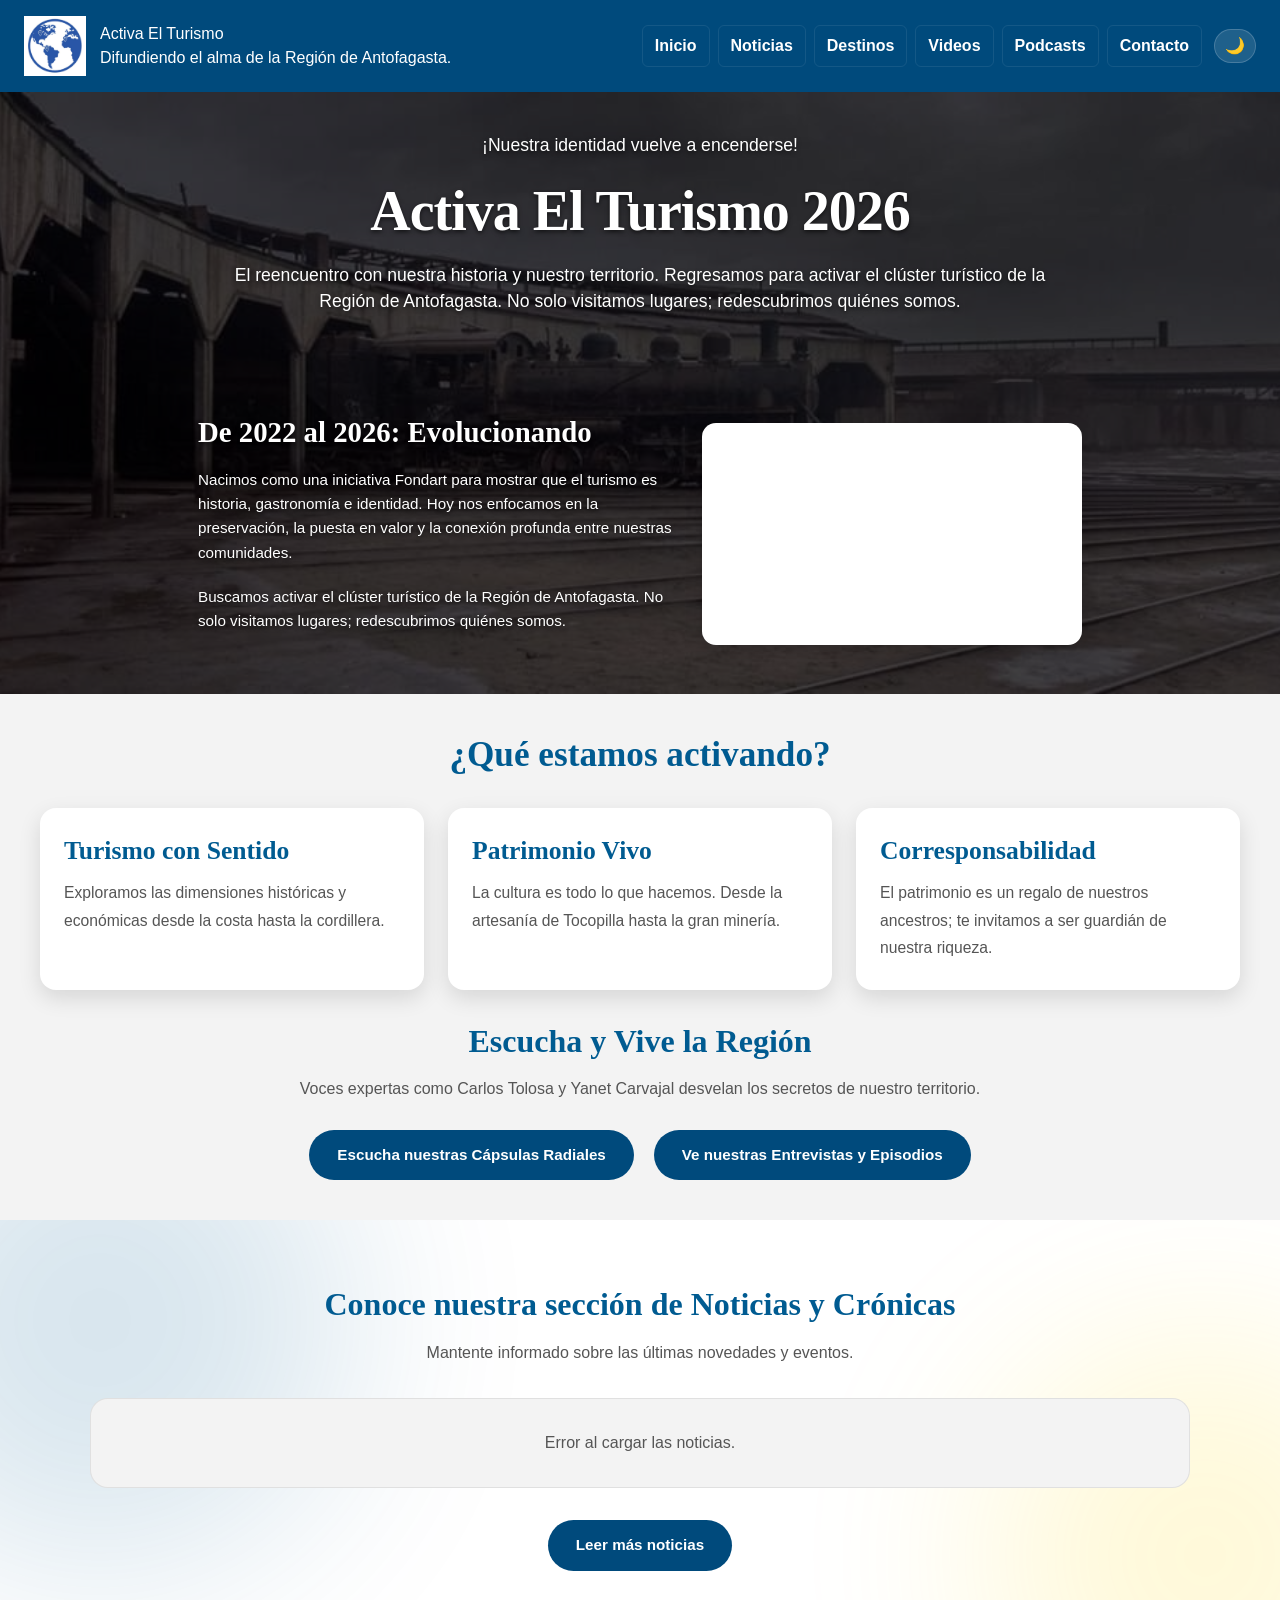
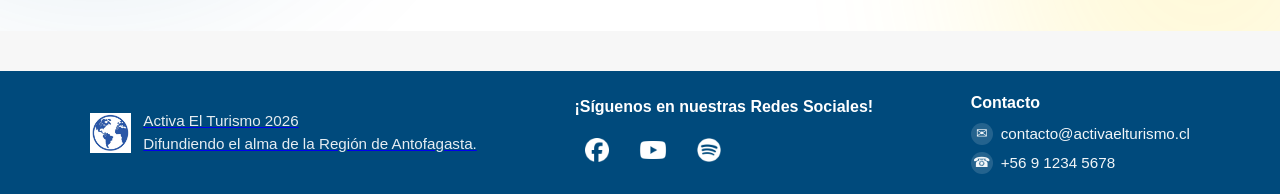
==== commit 5d377e36: "Se eliminan botones de módulo Eventos y botón Agregar destino" ====
--- a/index.html
+++ b/index.html
@@ -22,7 +22,6 @@
                 <a href="destinos.html" class="nav-link">Destinos</a>
                 <a href="videos.html" class="nav-link">Videos</a>
                 <a href="podcasts.html" class="nav-link">Podcasts</a>
-                <a href="#" class="nav-link">Eventos</a>
                 <a href="#site-footer" class="nav-link">Contacto</a>
                 <button class="theme-toggle" id="theme-toggle" type="button" aria-label="Cambiar a modo oscuro">🌙</button>
             </nav>
